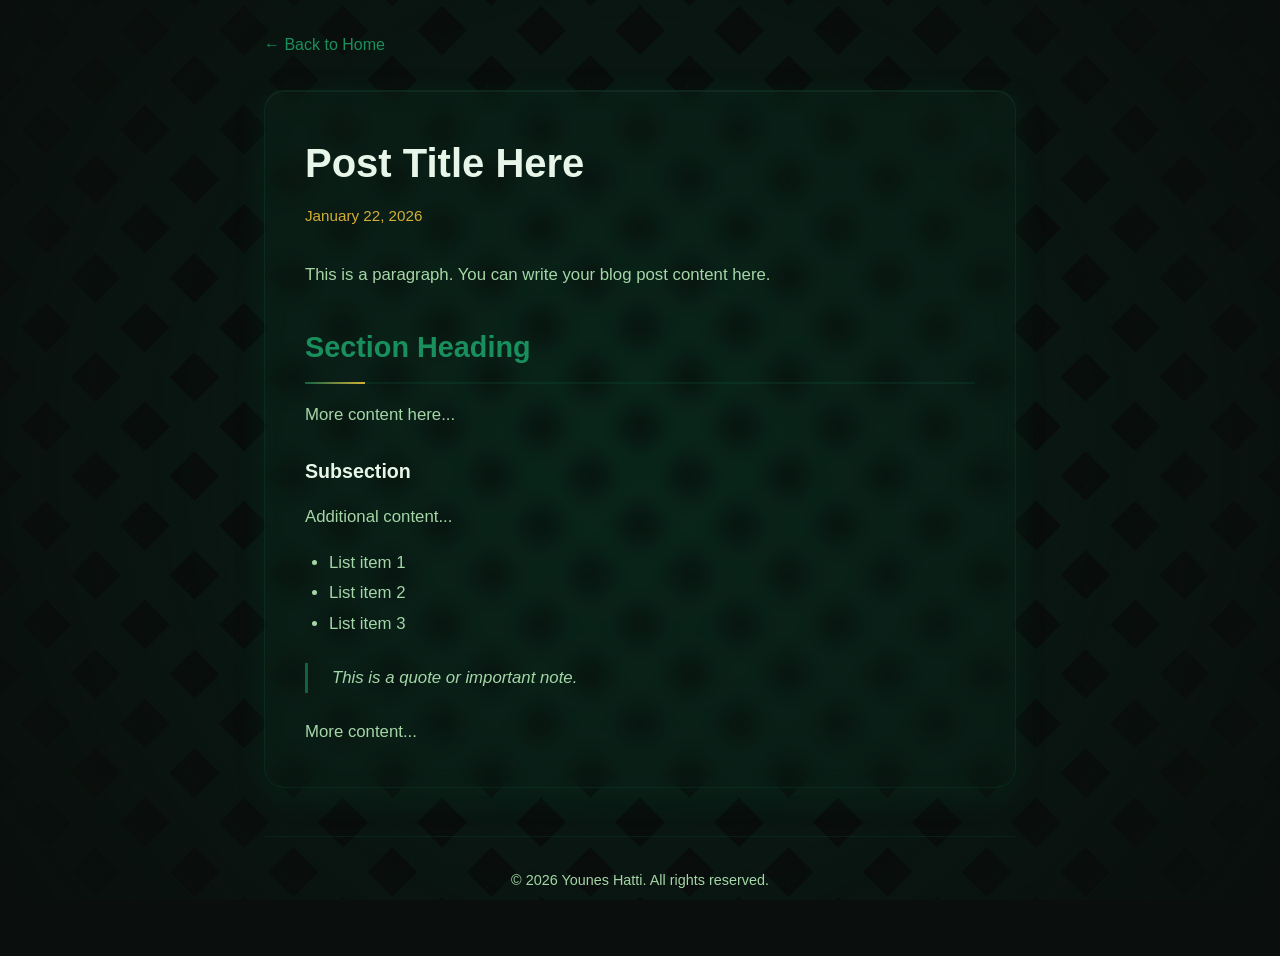
==== blog/template.html @ f8140c5a "Create minimalist Islamic-themed website with glassmorphism - Implemented dark theme with royal gree" ====
<!DOCTYPE html>
<html lang="en">
<head>
    <meta charset="UTF-8">
    <meta name="viewport" content="width=device-width, initial-scale=1.0">
    <title>Post Title - Younes Hatti</title>
    <meta name="description" content="Post description here">
    <link rel="stylesheet" href="../css/style.css">

    <!-- Google Analytics -->
    <script async src="https://www.googletagmanager.com/gtag/js?id=YOUR_GA_ID"></script>
    <script>
        window.dataLayer = window.dataLayer || [];
        function gtag(){dataLayer.push(arguments);}
        gtag('js', new Date());
        gtag('config', 'YOUR_GA_ID');
    </script>
</head>
<body>
    <!-- Islamic Pattern Background -->
    <div class="islamic-pattern"></div>
    <div class="pattern-overlay"></div>

    <!-- Main Container -->
    <div class="container">
        <!-- Back Link -->
        <nav style="margin-bottom: 2rem;">
            <a href="../index.html" style="color: var(--royal-green-light); text-decoration: none; font-size: 1rem;">
                ← Back to Home
            </a>
        </nav>

        <!-- Blog Post -->
        <article class="glass-card content-card">
            <header style="margin-bottom: 2rem;">
                <h1 style="font-size: 2.5rem; margin-bottom: 0.5rem; color: var(--text-primary);">Post Title Here</h1>
                <time datetime="2026-01-22" style="color: var(--gold-accent); font-size: 0.95rem;">January 22, 2026</time>
            </header>

            <div class="post-content" style="color: var(--text-secondary); font-size: 1.05rem; line-height: 1.8;">
                <!-- Write your blog post content here -->
                <p>This is a paragraph. You can write your blog post content here.</p>

                <h2 style="color: var(--royal-green-light); margin-top: 2rem; margin-bottom: 1rem;">Section Heading</h2>
                <p>More content here...</p>

                <h3 style="color: var(--text-primary); margin-top: 1.5rem; margin-bottom: 0.75rem;">Subsection</h3>
                <p>Additional content...</p>

                <ul style="margin: 1rem 0; padding-left: 1.5rem;">
                    <li>List item 1</li>
                    <li>List item 2</li>
                    <li>List item 3</li>
                </ul>

                <blockquote style="border-left: 3px solid var(--royal-green); padding-left: 1.5rem; margin: 1.5rem 0; font-style: italic; color: var(--text-secondary);">
                    This is a quote or important note.
                </blockquote>

                <p>More content...</p>
            </div>
        </article>

        <!-- Footer -->
        <footer>
            <p>&copy; 2026 Younes Hatti. All rights reserved.</p>
        </footer>
    </div>
</body>
</html>
---- css/style.css ----
/* ================================
   Root Variables - Royal Green Theme
   ================================ */
:root {
    --royal-green: #0f6342;
    --royal-green-light: #1a8f5e;
    --royal-green-dark: #0a4730;
    --gold-accent: #d4af37;
    --dark-bg: #0a0f0d;
    --darker-bg: #050807;
    --glass-bg: rgba(15, 99, 66, 0.1);
    --glass-border: rgba(15, 99, 66, 0.2);
    --text-primary: #e8f5e9;
    --text-secondary: #a5d6a7;
}

/* ================================
   Reset & Base Styles
   ================================ */
* {
    margin: 0;
    padding: 0;
    box-sizing: border-box;
}

html {
    scroll-behavior: smooth;
}

body {
    font-family: -apple-system, BlinkMacSystemFont, 'Segoe UI', 'Roboto', 'Oxygen', 'Ubuntu', 'Cantarell', sans-serif;
    background: var(--dark-bg);
    color: var(--text-primary);
    line-height: 1.6;
    min-height: 100vh;
    overflow-x: hidden;
}

/* ================================
   Islamic Pattern Background
   ================================ */
.islamic-pattern {
    position: fixed;
    top: 0;
    left: 0;
    width: 100%;
    height: 100%;
    z-index: -2;
    background: var(--darker-bg);
    background-image:
        repeating-linear-gradient(45deg, transparent, transparent 35px, var(--royal-green-dark) 35px, var(--royal-green-dark) 70px),
        repeating-linear-gradient(-45deg, transparent, transparent 35px, var(--royal-green-dark) 35px, var(--royal-green-dark) 70px);
    opacity: 0.3;
}

.islamic-pattern::before {
    content: '';
    position: absolute;
    top: 0;
    left: 0;
    width: 100%;
    height: 100%;
    background-image:
        radial-gradient(circle at 25% 25%, var(--royal-green) 2px, transparent 2px),
        radial-gradient(circle at 75% 75%, var(--gold-accent) 1px, transparent 1px);
    background-size: 50px 50px;
    opacity: 0.2;
    animation: patternShift 20s linear infinite;
}

@keyframes patternShift {
    0% { transform: translate(0, 0); }
    100% { transform: translate(50px, 50px); }
}

.pattern-overlay {
    position: fixed;
    top: 0;
    left: 0;
    width: 100%;
    height: 100%;
    z-index: -1;
    background: radial-gradient(circle at center, transparent 0%, var(--dark-bg) 100%);
}

/* ================================
   Container & Layout
   ================================ */
.container {
    max-width: 800px;
    margin: 0 auto;
    padding: 2rem 1.5rem;
    position: relative;
    z-index: 1;
}

/* ================================
   Glass Morphism Cards
   ================================ */
.glass-card {
    background: var(--glass-bg);
    backdrop-filter: blur(10px);
    -webkit-backdrop-filter: blur(10px);
    border: 1px solid var(--glass-border);
    border-radius: 20px;
    padding: 2.5rem;
    box-shadow:
        0 8px 32px 0 rgba(15, 99, 66, 0.15),
        inset 0 1px 0 0 rgba(255, 255, 255, 0.05);
    transition: all 0.3s ease;
}

.glass-card:hover {
    background: rgba(15, 99, 66, 0.15);
    border-color: rgba(15, 99, 66, 0.4);
    box-shadow:
        0 12px 48px 0 rgba(15, 99, 66, 0.25),
        inset 0 1px 0 0 rgba(255, 255, 255, 0.1);
    transform: translateY(-2px);
}

/* ================================
   Hero Section
   ================================ */
.hero {
    margin-bottom: 3rem;
}

.profile-card {
    text-align: center;
}

.profile-image {
    width: 180px;
    height: 180px;
    margin: 0 auto 2rem;
    border-radius: 50%;
    overflow: hidden;
    border: 3px solid var(--royal-green);
    box-shadow:
        0 0 0 4px var(--dark-bg),
        0 0 0 5px var(--gold-accent),
        0 8px 24px rgba(15, 99, 66, 0.4);
    position: relative;
}

.profile-image::before {
    content: '';
    position: absolute;
    top: -2px;
    left: -2px;
    right: -2px;
    bottom: -2px;
    background: linear-gradient(45deg, var(--royal-green), var(--gold-accent), var(--royal-green));
    border-radius: 50%;
    z-index: -1;
    opacity: 0;
    transition: opacity 0.3s ease;
}

.profile-image:hover::before {
    opacity: 1;
}

.profile-image img {
    width: 100%;
    height: 100%;
    object-fit: cover;
    display: block;
}

.name {
    font-size: 2.5rem;
    font-weight: 700;
    margin-bottom: 0.5rem;
    background: linear-gradient(135deg, var(--text-primary), var(--royal-green-light));
    -webkit-background-clip: text;
    -webkit-text-fill-color: transparent;
    background-clip: text;
}

.tagline {
    font-size: 1.1rem;
    color: var(--text-secondary);
    margin-bottom: 2rem;
}

/* ================================
   Social Links
   ================================ */
.social-links {
    display: flex;
    gap: 1.5rem;
    justify-content: center;
    align-items: center;
}

.social-link {
    display: inline-flex;
    align-items: center;
    justify-content: center;
    width: 50px;
    height: 50px;
    border-radius: 12px;
    background: rgba(15, 99, 66, 0.2);
    border: 1px solid var(--glass-border);
    color: var(--royal-green-light);
    text-decoration: none;
    transition: all 0.3s ease;
}

.social-link:hover {
    background: var(--royal-green);
    color: var(--text-primary);
    border-color: var(--gold-accent);
    transform: translateY(-3px) scale(1.05);
    box-shadow: 0 8px 16px rgba(15, 99, 66, 0.4);
}

.social-link svg {
    width: 24px;
    height: 24px;
}

/* ================================
   Content Sections
   ================================ */
.about,
.blog {
    margin-bottom: 2rem;
}

.content-card h2 {
    font-size: 1.8rem;
    margin-bottom: 1rem;
    color: var(--royal-green-light);
    border-bottom: 2px solid var(--glass-border);
    padding-bottom: 0.5rem;
    position: relative;
}

.content-card h2::after {
    content: '';
    position: absolute;
    bottom: -2px;
    left: 0;
    width: 60px;
    height: 2px;
    background: linear-gradient(90deg, var(--royal-green), var(--gold-accent));
}

.content-card p {
    color: var(--text-secondary);
    font-size: 1.05rem;
}

/* ================================
   Blog Section
   ================================ */
.blog-list {
    margin-top: 1.5rem;
}

.blog-post {
    padding: 1.5rem 0;
    border-bottom: 1px solid var(--glass-border);
    transition: padding-left 0.3s ease;
}

.blog-post:last-child {
    border-bottom: none;
}

.blog-post:hover {
    padding-left: 1rem;
}

.blog-post h3 {
    margin-bottom: 0.5rem;
}

.blog-post h3 a {
    color: var(--text-primary);
    text-decoration: none;
    transition: color 0.3s ease;
}

.blog-post h3 a:hover {
    color: var(--royal-green-light);
}

.blog-post time {
    display: block;
    font-size: 0.9rem;
    color: var(--gold-accent);
    margin-bottom: 0.5rem;
}

.blog-post p {
    color: var(--text-secondary);
    font-size: 0.95rem;
}

/* ================================
   Footer
   ================================ */
footer {
    text-align: center;
    padding: 2rem 0;
    margin-top: 3rem;
    color: var(--text-secondary);
    font-size: 0.9rem;
    border-top: 1px solid var(--glass-border);
}

/* ================================
   Responsive Design
   ================================ */
@media (max-width: 768px) {
    .container {
        padding: 1.5rem 1rem;
    }

    .glass-card {
        padding: 2rem 1.5rem;
    }

    .name {
        font-size: 2rem;
    }

    .profile-image {
        width: 150px;
        height: 150px;
    }

    .content-card h2 {
        font-size: 1.5rem;
    }
}

@media (max-width: 480px) {
    .name {
        font-size: 1.75rem;
    }

    .tagline {
        font-size: 1rem;
    }

    .profile-image {
        width: 130px;
        height: 130px;
    }

    .glass-card {
        padding: 1.5rem 1rem;
    }
}

/* ================================
   Animations
   ================================ */
@keyframes fadeIn {
    from {
        opacity: 0;
        transform: translateY(20px);
    }
    to {
        opacity: 1;
        transform: translateY(0);
    }
}

.hero,
.about,
.blog {
    animation: fadeIn 0.8s ease-out;
}

.about {
    animation-delay: 0.2s;
}

.blog {
    animation-delay: 0.4s;
}
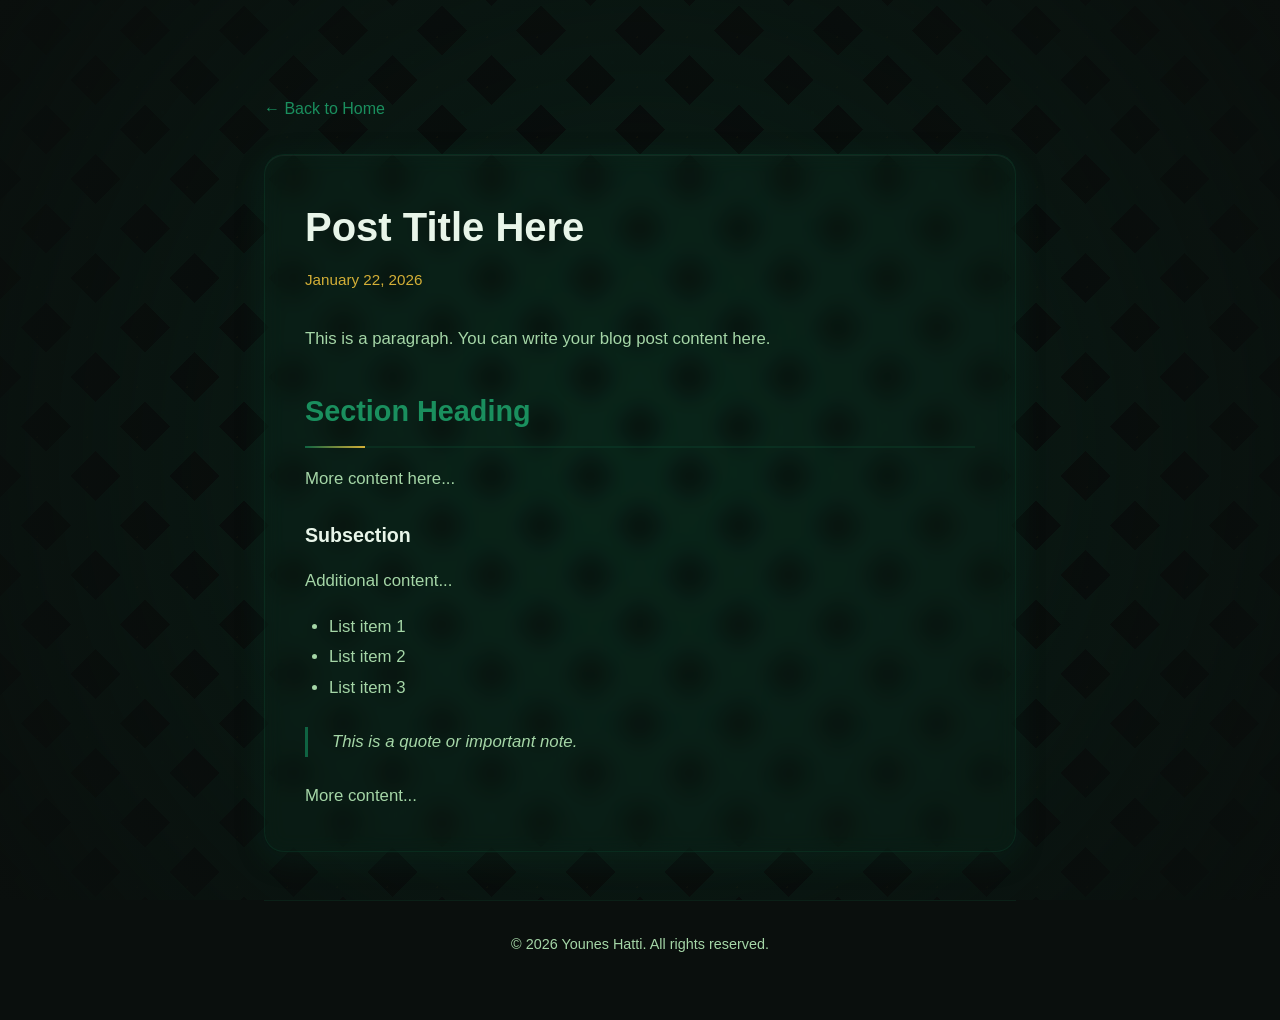
==== commit ada77c6a: "Update about section and add SVG logo support - Updated about section with new professional text   -" ====
--- a/blog/template.html
+++ b/blog/template.html
@@ -5,6 +5,7 @@
     <meta name="viewport" content="width=device-width, initial-scale=1.0">
     <title>Post Title - Younes Hatti</title>
     <meta name="description" content="Post description here">
+    <link rel="icon" type="image/svg+xml" href="../assets/images/Younes.svg">
     <link rel="stylesheet" href="../css/style.css">
 
     <!-- Google Analytics -->
--- a/css/style.css
+++ b/css/style.css
@@ -84,12 +84,160 @@
 }
 
 /* ================================
+   Navigation Menu
+   ================================ */
+.nav-menu {
+    position: fixed;
+    top: 0;
+    left: 0;
+    width: 100%;
+    z-index: 1000;
+    padding: 1rem 0;
+    background: var(--glass-bg);
+    backdrop-filter: blur(10px);
+    -webkit-backdrop-filter: blur(10px);
+    border-bottom: 1px solid var(--glass-border);
+    box-shadow: 0 4px 16px rgba(15, 99, 66, 0.1);
+    animation: slideDown 0.5s ease;
+}
+
+@keyframes slideDown {
+    from {
+        transform: translateY(-100%);
+        opacity: 0;
+    }
+    to {
+        transform: translateY(0);
+        opacity: 1;
+    }
+}
+
+.nav-container {
+    max-width: 1200px;
+    margin: 0 auto;
+    padding: 0 1.5rem;
+    display: flex;
+    justify-content: space-between;
+    align-items: center;
+}
+
+.nav-logo {
+    display: flex;
+    align-items: center;
+    justify-content: center;
+    text-decoration: none;
+    padding: 0.5rem 1rem;
+    background: var(--royal-green);
+    border-radius: 10px;
+    transition: all 0.3s ease;
+    box-shadow: 0 2px 8px rgba(15, 99, 66, 0.3);
+    height: 50px;
+}
+
+.nav-logo:hover {
+    background: var(--royal-green-light);
+    transform: translateY(-2px);
+    box-shadow: 0 4px 12px rgba(15, 99, 66, 0.5);
+}
+
+.logo-img {
+    height: 35px;
+    width: auto;
+    display: block;
+    filter: brightness(0) invert(1);
+}
+
+.nav-links {
+    display: flex;
+    list-style: none;
+    gap: 0.5rem;
+    align-items: center;
+}
+
+.nav-link {
+    color: var(--text-secondary);
+    text-decoration: none;
+    padding: 0.75rem 1.5rem;
+    border-radius: 10px;
+    font-weight: 500;
+    transition: all 0.3s ease;
+    position: relative;
+}
+
+.nav-link::before {
+    content: '';
+    position: absolute;
+    bottom: 0;
+    left: 50%;
+    transform: translateX(-50%);
+    width: 0;
+    height: 2px;
+    background: linear-gradient(90deg, var(--royal-green), var(--gold-accent));
+    transition: width 0.3s ease;
+}
+
+.nav-link:hover {
+    color: var(--text-primary);
+    background: rgba(15, 99, 66, 0.2);
+}
+
+.nav-link:hover::before {
+    width: 70%;
+}
+
+.nav-link.active {
+    color: var(--text-primary);
+    background: rgba(15, 99, 66, 0.3);
+    border: 1px solid var(--glass-border);
+}
+
+.nav-link.active::before {
+    width: 70%;
+}
+
+/* Mobile Menu Toggle */
+.menu-toggle {
+    display: none;
+    flex-direction: column;
+    gap: 5px;
+    background: none;
+    border: none;
+    cursor: pointer;
+    padding: 0.5rem;
+}
+
+.menu-toggle span {
+    display: block;
+    width: 25px;
+    height: 3px;
+    background: var(--royal-green-light);
+    border-radius: 2px;
+    transition: all 0.3s ease;
+}
+
+.menu-toggle:hover span {
+    background: var(--gold-accent);
+}
+
+.menu-toggle.active span:nth-child(1) {
+    transform: rotate(45deg) translate(8px, 8px);
+}
+
+.menu-toggle.active span:nth-child(2) {
+    opacity: 0;
+}
+
+.menu-toggle.active span:nth-child(3) {
+    transform: rotate(-45deg) translate(7px, -7px);
+}
+
+/* ================================
    Container & Layout
    ================================ */
 .container {
     max-width: 800px;
     margin: 0 auto;
-    padding: 2rem 1.5rem;
+    padding: 6rem 1.5rem 2rem;
     position: relative;
     z-index: 1;
 }
@@ -317,8 +465,40 @@
    Responsive Design
    ================================ */
 @media (max-width: 768px) {
+    /* Navigation responsive */
+    .menu-toggle {
+        display: flex;
+    }
+
+    .nav-links {
+        position: fixed;
+        top: 70px;
+        left: -100%;
+        flex-direction: column;
+        width: 100%;
+        background: var(--glass-bg);
+        backdrop-filter: blur(10px);
+        -webkit-backdrop-filter: blur(10px);
+        border-bottom: 1px solid var(--glass-border);
+        padding: 1rem 0;
+        gap: 0;
+        transition: left 0.3s ease;
+        box-shadow: 0 4px 16px rgba(15, 99, 66, 0.2);
+    }
+
+    .nav-links.active {
+        left: 0;
+    }
+
+    .nav-link {
+        width: 100%;
+        text-align: center;
+        padding: 1rem;
+        border-radius: 0;
+    }
+
     .container {
-        padding: 1.5rem 1rem;
+        padding: 5rem 1rem 1.5rem;
     }
 
     .glass-card {
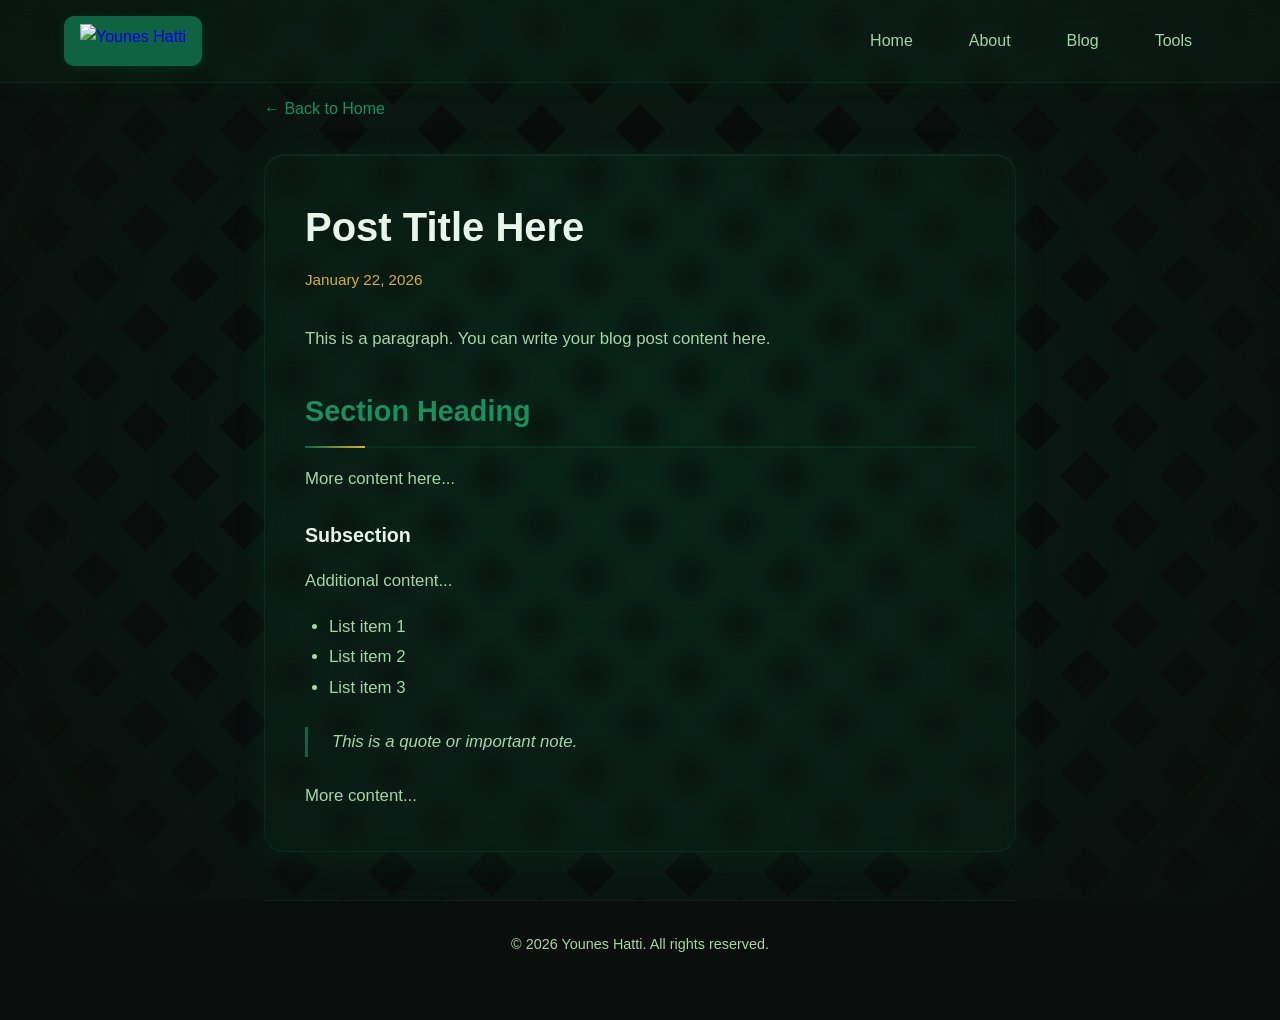
==== commit 9eb3b0f9: "Added new tools dashboard" ====
--- a/blog/template.html
+++ b/blog/template.html
@@ -21,6 +21,26 @@
     <!-- Islamic Pattern Background -->
     <div class="islamic-pattern"></div>
     <div class="pattern-overlay"></div>
+
+    <!-- Navigation Menu -->
+    <nav class="nav-menu">
+        <div class="nav-container">
+            <a href="../index.html" class="nav-logo">
+                <img src="../assets/images/Younes.svg" alt="Younes Hatti" class="logo-img">
+            </a>
+            <ul class="nav-links">
+                <li><a href="../index.html" class="nav-link">Home</a></li>
+                <li><a href="../index.html#about" class="nav-link">About</a></li>
+                <li><a href="../index.html#blog" class="nav-link">Blog</a></li>
+                <li><a href="../tools/index.html" class="nav-link">Tools</a></li>
+            </ul>
+            <button class="menu-toggle" aria-label="Toggle menu">
+                <span></span>
+                <span></span>
+                <span></span>
+            </button>
+        </div>
+    </nav>
 
     <!-- Main Container -->
     <div class="container">
@@ -67,5 +87,24 @@
             <p>&copy; 2026 Younes Hatti. All rights reserved.</p>
         </footer>
     </div>
+    <!-- Navigation Menu Script -->
+    <script>
+        // Mobile menu toggle
+        const menuToggle = document.querySelector('.menu-toggle');
+        const navLinks = document.querySelector('.nav-links');
+
+        menuToggle.addEventListener('click', () => {
+            menuToggle.classList.toggle('active');
+            navLinks.classList.toggle('active');
+        });
+
+        // Close mobile menu when clicking a link
+        document.querySelectorAll('.nav-link').forEach(link => {
+            link.addEventListener('click', () => {
+                menuToggle.classList.remove('active');
+                navLinks.classList.remove('active');
+            });
+        });
+    </script>
 </body>
 </html>
--- a/css/style.css
+++ b/css/style.css
@@ -144,7 +144,6 @@
     height: 35px;
     width: auto;
     display: block;
-    filter: brightness(0) invert(1);
 }
 
 .nav-links {
